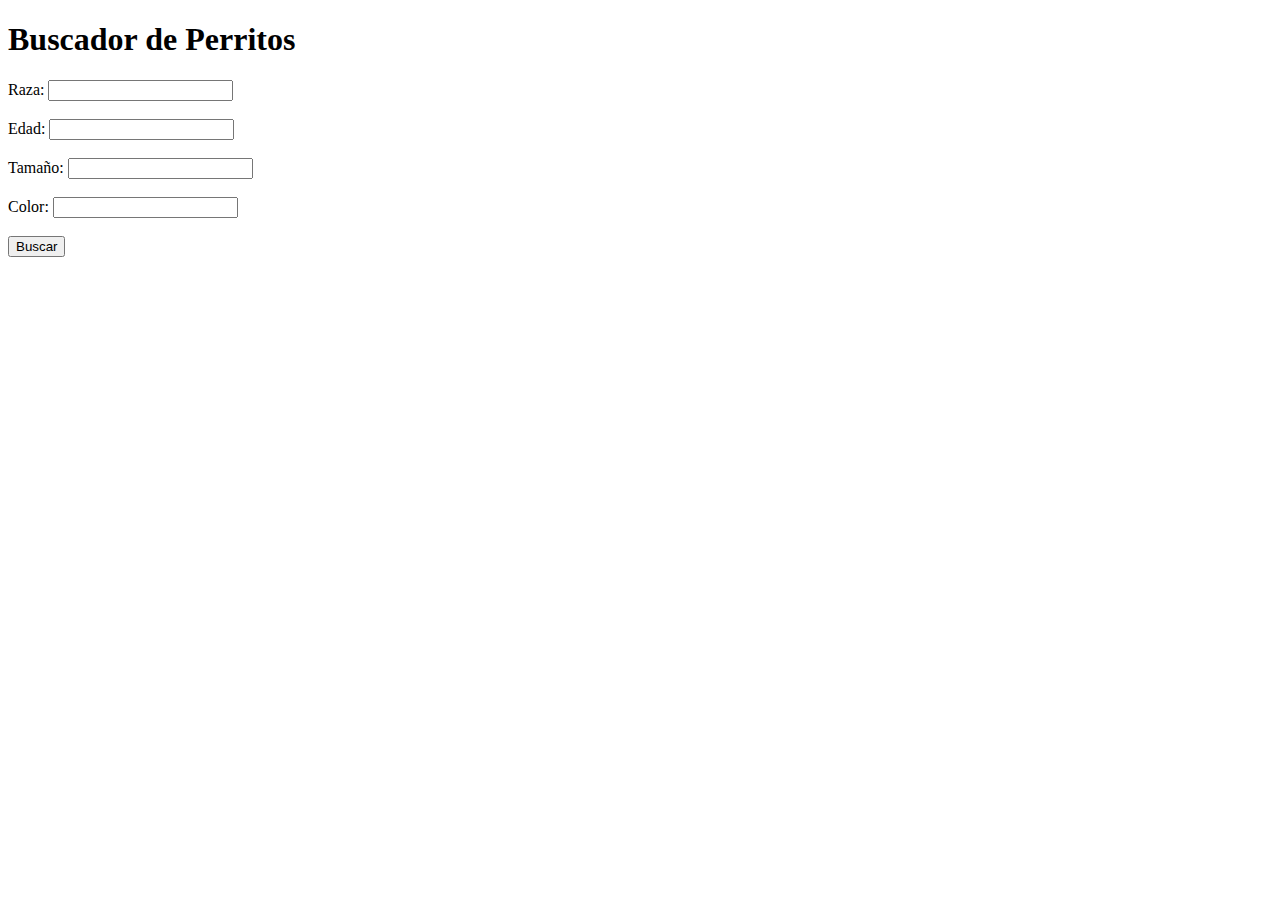
==== templates/index.html @ 3c477020 "html" ====
<!DOCTYPE html>
<html lang="en">
<head>
    <meta charset="UTF-8">
    <meta name="viewport" content="width=device-width, initial-scale=1.0">
    <title>Buscador de Perritos</title>
</head>
<body>
    <h1>Buscador de Perritos</h1>
    <form action="/buscar" method="get">
        <label for="raza">Raza:</label>
        <input type="text" id="raza" name="raza"><br><br>

        <label for="edad">Edad:</label>
        <input type="number" id="edad" name="edad"><br><br>

        <label for="tamaño">Tamaño:</label>
        <input type="text" id="tamaño" name="tamaño"><br><br>

        <label for="color">Color:</label>
        <input type="text" id="color" name="color"><br><br>

        <button type="submit">Buscar</button>
    </form>
</body>
</html>
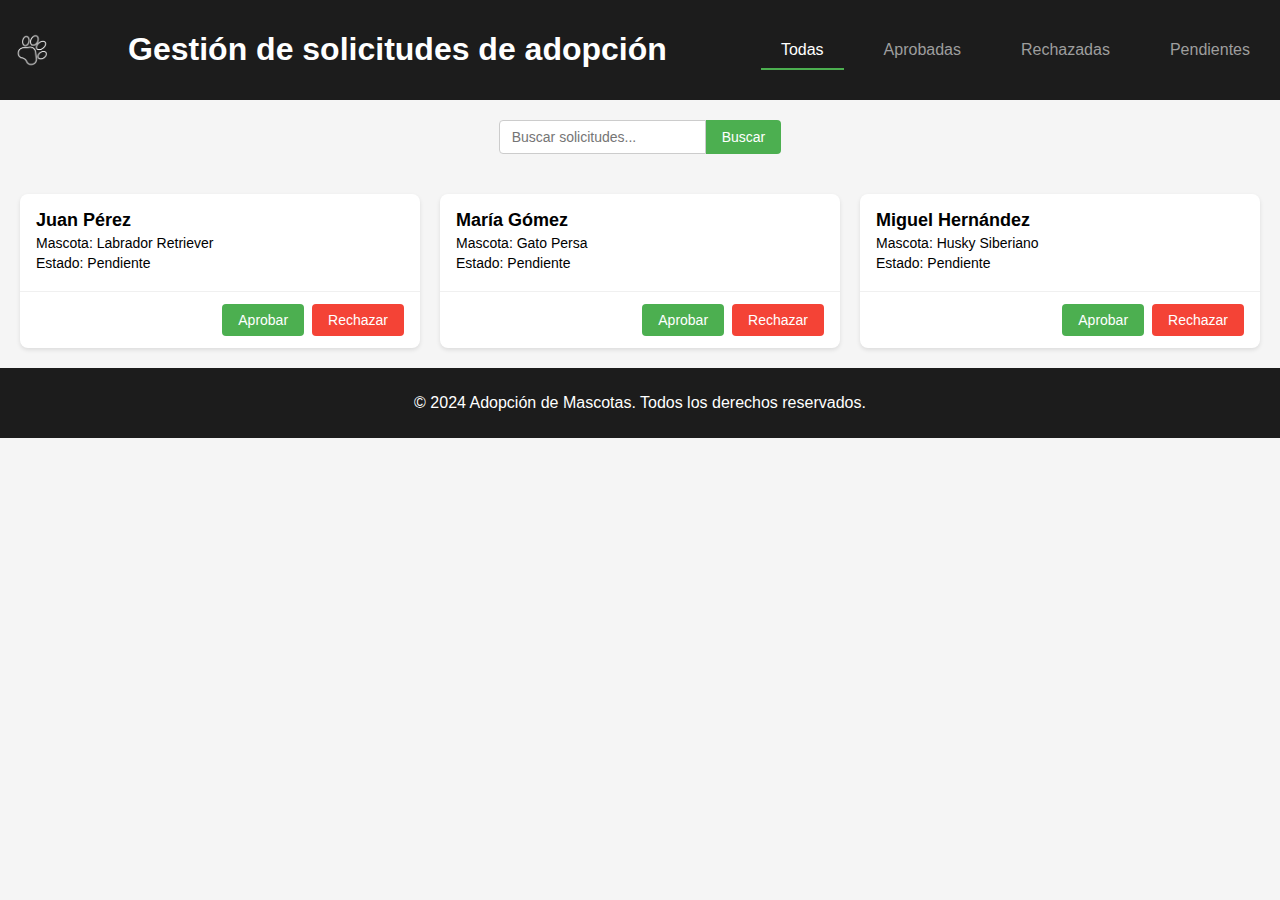
==== commit ea74a266: "orden de archivos" ====
--- a/templates/index.html
+++ b/templates/index.html
@@ -1,26 +1,41 @@
-<!DOCTYPE html>
-<html lang="en">
-<head>
-    <meta charset="UTF-8">
-    <meta name="viewport" content="width=device-width, initial-scale=1.0">
-    <title>Buscador de Perritos</title>
-</head>
-<body>
-    <h1>Buscador de Perritos</h1>
-    <form action="/buscar" method="get">
-        <label for="raza">Raza:</label>
-        <input type="text" id="raza" name="raza"><br><br>
-
-        <label for="edad">Edad:</label>
-        <input type="number" id="edad" name="edad"><br><br>
-
-        <label for="tamaño">Tamaño:</label>
-        <input type="text" id="tamaño" name="tamaño"><br><br>
-
-        <label for="color">Color:</label>
-        <input type="text" id="color" name="color"><br><br>
-
-        <button type="submit">Buscar</button>
-    </form>
-</body>
-</html>
+<!DOCTYPE html>
+<html lang="es">
+<head>
+  <meta charset="UTF-8">
+  <meta name="viewport" content="width=device-width, initial-scale=1.0">
+  <title>Gestión de solicitudes de adopción</title>
+  <link rel="stylesheet" href="../static/css/styles.css">
+</head>
+<body>
+  <header>
+    <div class="header-content">
+      <img src="../static/img/pata.png" alt="Adopción de Mascotas" class="logo">
+      <h1>Gestión de solicitudes de adopción</h1>
+      <nav>
+        <ul class="filter-options">
+          <li><a href="#" class="filter-option active">Todas</a></li>
+          <li><a href="#" class="filter-option">Aprobadas</a></li>
+          <li><a href="#" class="filter-option">Rechazadas</a></li>
+          <li><a href="#" class="filter-option">Pendientes</a></li>
+        </ul>
+      </nav>
+    </div>
+  </header>
+
+  <main>
+    <div class="search-bar">
+      <input type="text" placeholder="Buscar solicitudes..." class="search-input" />
+      <button class="search-button">Buscar</button>
+    </div>
+  
+    <div class="grid-container">
+      <!-- Tarjetas de solicitudes de adopción se generarán aquí -->
+    </div>
+  </main>
+  <footer>
+    <p>&copy; 2024 Adopción de Mascotas. Todos los derechos reservados.</p>
+  </footer>
+
+  <script src="../static/js/script.js"></script>
+</body>
+</html>--- a/static/css/styles.css
+++ b/static/css/styles.css
@@ -0,0 +1,146 @@
+/* Estilos generales */
+body {
+    font-family: Arial, sans-serif;
+    margin: 0;
+    padding: 0;
+    background-color: #f5f5f5;
+  }
+  
+  /* Estilos del header */
+  header {
+    background-color: #1c1c1c;
+    color: #fff;
+    padding: 10px;
+  }
+  
+  .header-content {
+    display: flex;
+    align-items: center;
+    justify-content: space-between;
+  }
+  
+  .logo {
+    height: 40px;
+  }
+  
+  nav ul {
+    list-style-type: none;
+    padding: 0;
+    display: flex;
+  }
+  
+  nav li {
+    margin-left: 20px;
+  }
+  
+  nav a {
+    color: #fff;
+    text-decoration: none;
+  }
+  
+  /* Estilos de filtro*/
+  .filter-options {
+    display: flex;
+    list-style-type: none;
+    padding: 0;
+    margin: 0;
+  }
+  
+  .filter-options .filter-option {
+    color: #9e9e9e;
+    text-decoration: none;
+    padding: 10px 20px;
+    border-bottom: 2px solid transparent;
+    transition: color 0.3s, border-color 0.3s;
+  }
+  
+  .filter-options .filter-option.active {
+    color: #fff;
+    border-color: #4CAF50;
+  }
+  
+
+  /* Estilos del main */
+  .search-bar {
+    display: flex;
+    justify-content: center;
+    margin: 20px 0;
+  }
+  
+  .search-bar input {
+    padding: 8px 12px;
+    border: 1px solid #ccc;
+    border-radius: 4px 0 0 4px;
+    font-size: 14px;
+  }
+  
+  .search-bar button {
+    padding: 8px 16px;
+    background-color: #4CAF50;
+    color: #fff;
+    border: none;
+    border-radius: 0 4px 4px 0;
+    font-size: 14px;
+    cursor: pointer;
+  }
+  
+  .grid-container {
+    display: grid;
+    grid-template-columns: repeat(auto-fit, minmax(300px, 1fr));
+    grid-gap: 20px;
+    padding: 20px;
+  }
+  
+  .card {
+    background-color: #fff;
+    border-radius: 8px;
+    box-shadow: 0 2px 4px rgba(0, 0, 0, 0.1);
+  }
+  
+  .card-header {
+    padding: 16px;
+    border-bottom: 1px solid #f0f0f0;
+  }
+  
+  .card-header h2 {
+    margin: 0;
+    font-size: 18px;
+  }
+  
+  .card-header p {
+    margin: 4px 0;
+    font-size: 14px;
+  }
+  
+  .card-actions {
+    display: flex;
+    justify-content: flex-end;
+    padding: 12px 16px;
+  }
+  
+  .card-actions button {
+    padding: 8px 16px;
+    border: none;
+    border-radius: 4px;
+    font-size: 14px;
+    cursor: pointer;
+  }
+  
+  .card-actions .approve {
+    background-color: #4CAF50;
+    color: #fff;
+    margin-right: 8px;
+  }
+  
+  .card-actions .reject {
+    background-color: #f44336;
+    color: #fff;
+  }
+  
+  /* Estilos del footer */
+  footer {
+    background-color: #1c1c1c;
+    color: #fff;
+    padding: 10px;
+    text-align: center;
+  }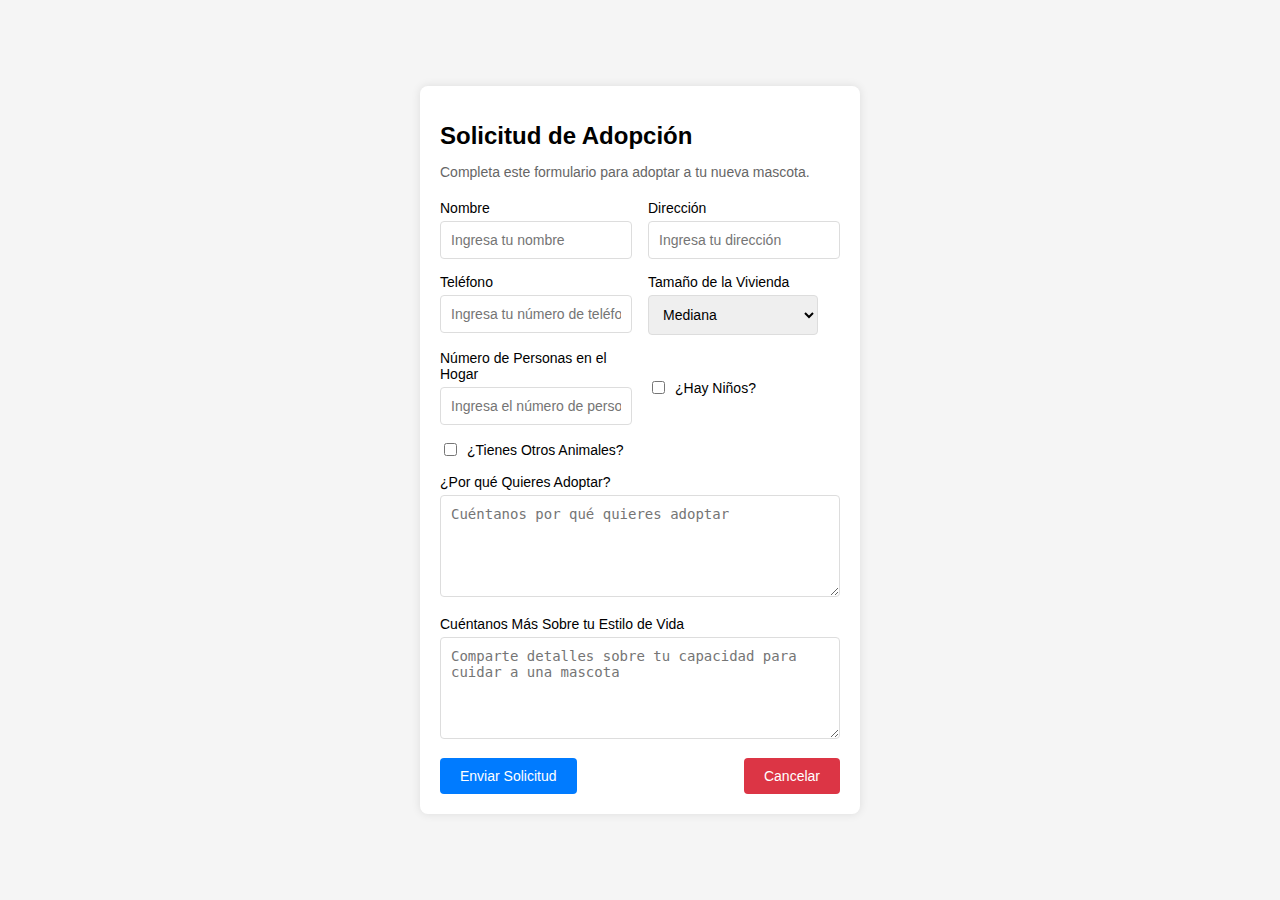
==== commit 86d79136: "form Solicitud de adopción" ====
--- a/templates/index.html
+++ b/templates/index.html
@@ -1,41 +1,71 @@
-<!DOCTYPE html>
-<html lang="es">
-<head>
-  <meta charset="UTF-8">
-  <meta name="viewport" content="width=device-width, initial-scale=1.0">
-  <title>Gestión de solicitudes de adopción</title>
-  <link rel="stylesheet" href="../static/css/styles.css">
-</head>
-<body>
-  <header>
-    <div class="header-content">
-      <img src="../static/img/pata.png" alt="Adopción de Mascotas" class="logo">
-      <h1>Gestión de solicitudes de adopción</h1>
-      <nav>
-        <ul class="filter-options">
-          <li><a href="#" class="filter-option active">Todas</a></li>
-          <li><a href="#" class="filter-option">Aprobadas</a></li>
-          <li><a href="#" class="filter-option">Rechazadas</a></li>
-          <li><a href="#" class="filter-option">Pendientes</a></li>
-        </ul>
-      </nav>
-    </div>
-  </header>
-
-  <main>
-    <div class="search-bar">
-      <input type="text" placeholder="Buscar solicitudes..." class="search-input" />
-      <button class="search-button">Buscar</button>
-    </div>
-  
-    <div class="grid-container">
-      <!-- Tarjetas de solicitudes de adopción se generarán aquí -->
-    </div>
-  </main>
-  <footer>
-    <p>&copy; 2024 Adopción de Mascotas. Todos los derechos reservados.</p>
-  </footer>
-
-  <script src="../static/js/script.js"></script>
-</body>
-</html>+<!DOCTYPE html>
+<html lang="es">
+<head>
+    <meta charset="UTF-8">
+    <meta name="viewport" content="width=device-width, initial-scale=1.0">
+    <title>Solicitud de Adopción</title>
+    <link rel="stylesheet" href="../static/css/styles.css">
+</head>
+<body>
+
+    <div class="form-container">
+        <h1>Solicitud de Adopción</h1>
+        <p>Completa este formulario para adoptar a tu nueva mascota.</p>
+        <form>
+            <div class="input-group">
+                <div>
+                    <label for="nombre">Nombre</label>
+                    <input type="text" id="nombre" name="nombre" placeholder="Ingresa tu nombre">
+                </div>
+                <div>
+                    <label for="direccion">Dirección</label>
+                    <input type="text" id="direccion" name="direccion" placeholder="Ingresa tu dirección">
+                </div>
+            </div>
+
+            <div class="input-group">
+                <div>
+                    <label for="telefono">Teléfono</label>
+                    <input type="tel" id="telefono" name="telefono" placeholder="Ingresa tu número de teléfono">
+                </div>
+                <div>
+                    <label for="tamano">Tamaño de la Vivienda</label>
+                    <select id="tamano" name="tamano">
+                        <option value="pequena">Pequeña</option>
+                        <option value="mediana" selected>Mediana</option>
+                        <option value="grande">Grande</option>
+                    </select>
+                </div>
+            </div>
+
+            <div class="input-group">
+                <div>
+                    <label for="num_personas">Número de Personas en el Hogar</label>
+                    <input type="text" id="num_personas" name="num_personas" placeholder="Ingresa el número de personas">
+                </div>
+                <div class="checkbox-group">
+                    <input type="checkbox" id="hay_ninos" name="hay_ninos">
+                    <label for="hay_ninos">¿Hay Niños?</label>
+                </div>
+            </div>
+
+            <div class="checkbox-group">
+                <input type="checkbox" id="otros_animales" name="otros_animales">
+                <label for="otros_animales">¿Tienes Otros Animales?</label>
+            </div>
+
+            <label for="porque_adoptar">¿Por qué Quieres Adoptar?</label>
+            <textarea id="porque_adoptar" name="porque_adoptar" placeholder="Cuéntanos por qué quieres adoptar"></textarea>
+
+            <label for="estilo_vida">Cuéntanos Más Sobre tu Estilo de Vida</label>
+            <textarea id="estilo_vida" name="estilo_vida" placeholder="Comparte detalles sobre tu capacidad para cuidar a una mascota"></textarea>
+
+            <div class="buttons">
+                <button type="submit" class="submit">Enviar Solicitud</button>
+                <button type="button" class="cancel">Cancelar</button>
+            </div>
+        </form>
+    </div>
+
+</body>
+</html>
--- a/static/css/styles.css
+++ b/static/css/styles.css
@@ -1,146 +1,96 @@
-/* Estilos generales */
-body {
-    font-family: Arial, sans-serif;
-    margin: 0;
-    padding: 0;
-    background-color: #f5f5f5;
-  }
-  
-  /* Estilos del header */
-  header {
-    background-color: #1c1c1c;
-    color: #fff;
-    padding: 10px;
-  }
-  
-  .header-content {
-    display: flex;
-    align-items: center;
-    justify-content: space-between;
-  }
-  
-  .logo {
-    height: 40px;
-  }
-  
-  nav ul {
-    list-style-type: none;
-    padding: 0;
-    display: flex;
-  }
-  
-  nav li {
-    margin-left: 20px;
-  }
-  
-  nav a {
-    color: #fff;
-    text-decoration: none;
-  }
-  
-  /* Estilos de filtro*/
-  .filter-options {
-    display: flex;
-    list-style-type: none;
-    padding: 0;
-    margin: 0;
-  }
-  
-  .filter-options .filter-option {
-    color: #9e9e9e;
-    text-decoration: none;
-    padding: 10px 20px;
-    border-bottom: 2px solid transparent;
-    transition: color 0.3s, border-color 0.3s;
-  }
-  
-  .filter-options .filter-option.active {
-    color: #fff;
-    border-color: #4CAF50;
-  }
-  
-
-  /* Estilos del main */
-  .search-bar {
-    display: flex;
-    justify-content: center;
-    margin: 20px 0;
-  }
-  
-  .search-bar input {
-    padding: 8px 12px;
-    border: 1px solid #ccc;
-    border-radius: 4px 0 0 4px;
-    font-size: 14px;
-  }
-  
-  .search-bar button {
-    padding: 8px 16px;
-    background-color: #4CAF50;
-    color: #fff;
-    border: none;
-    border-radius: 0 4px 4px 0;
-    font-size: 14px;
-    cursor: pointer;
-  }
-  
-  .grid-container {
-    display: grid;
-    grid-template-columns: repeat(auto-fit, minmax(300px, 1fr));
-    grid-gap: 20px;
-    padding: 20px;
-  }
-  
-  .card {
-    background-color: #fff;
-    border-radius: 8px;
-    box-shadow: 0 2px 4px rgba(0, 0, 0, 0.1);
-  }
-  
-  .card-header {
-    padding: 16px;
-    border-bottom: 1px solid #f0f0f0;
-  }
-  
-  .card-header h2 {
-    margin: 0;
-    font-size: 18px;
-  }
-  
-  .card-header p {
-    margin: 4px 0;
-    font-size: 14px;
-  }
-  
-  .card-actions {
-    display: flex;
-    justify-content: flex-end;
-    padding: 12px 16px;
-  }
-  
-  .card-actions button {
-    padding: 8px 16px;
-    border: none;
-    border-radius: 4px;
-    font-size: 14px;
-    cursor: pointer;
-  }
-  
-  .card-actions .approve {
-    background-color: #4CAF50;
-    color: #fff;
-    margin-right: 8px;
-  }
-  
-  .card-actions .reject {
-    background-color: #f44336;
-    color: #fff;
-  }
-  
-  /* Estilos del footer */
-  footer {
-    background-color: #1c1c1c;
-    color: #fff;
-    padding: 10px;
-    text-align: center;
-  }+body {
+    font-family: Arial, sans-serif;
+    background-color: #f5f5f5;
+    display: flex;
+    justify-content: center;
+    align-items: center;
+    height: 100vh;
+    margin: 0;
+}
+
+.form-container {
+    background-color: #ffffff;
+    padding: 20px;
+    border-radius: 8px;
+    box-shadow: 0 0 10px rgba(0, 0, 0, 0.1);
+    width: 400px;
+}
+
+h1 {
+    font-size: 24px;
+    margin-bottom: 10px;
+}
+
+p {
+    font-size: 14px;
+    color: #666;
+    margin-bottom: 20px;
+}
+
+label {
+    font-size: 14px;
+    margin-bottom: 5px;
+    display: block;
+}
+
+input[type="text"],
+input[type="tel"],
+select,
+textarea {
+    width: calc(100% - 22px);
+    padding: 10px;
+    margin-bottom: 15px;
+    border: 1px solid #ddd;
+    border-radius: 4px;
+    font-size: 14px;
+}
+
+.input-group {
+    display: flex;
+    justify-content: space-between;
+}
+
+.input-group > div {
+    width: 48%;
+}
+
+input[type="checkbox"] {
+    margin-right: 10px;
+}
+
+.checkbox-group {
+    display: flex;
+    align-items: center;
+    margin-bottom: 15px;
+}
+
+.checkbox-group label {
+    margin: 0;
+}
+
+textarea {
+    height: 80px;
+}
+
+.buttons {
+    display: flex;
+    justify-content: space-between;
+}
+
+.buttons button {
+    padding: 10px 20px;
+    border: none;
+    border-radius: 4px;
+    font-size: 14px;
+    cursor: pointer;
+}
+
+.buttons .submit {
+    background-color: #007bff;
+    color: white;
+}
+
+.buttons .cancel {
+    background-color: #dc3545;
+    color: white;
+}
